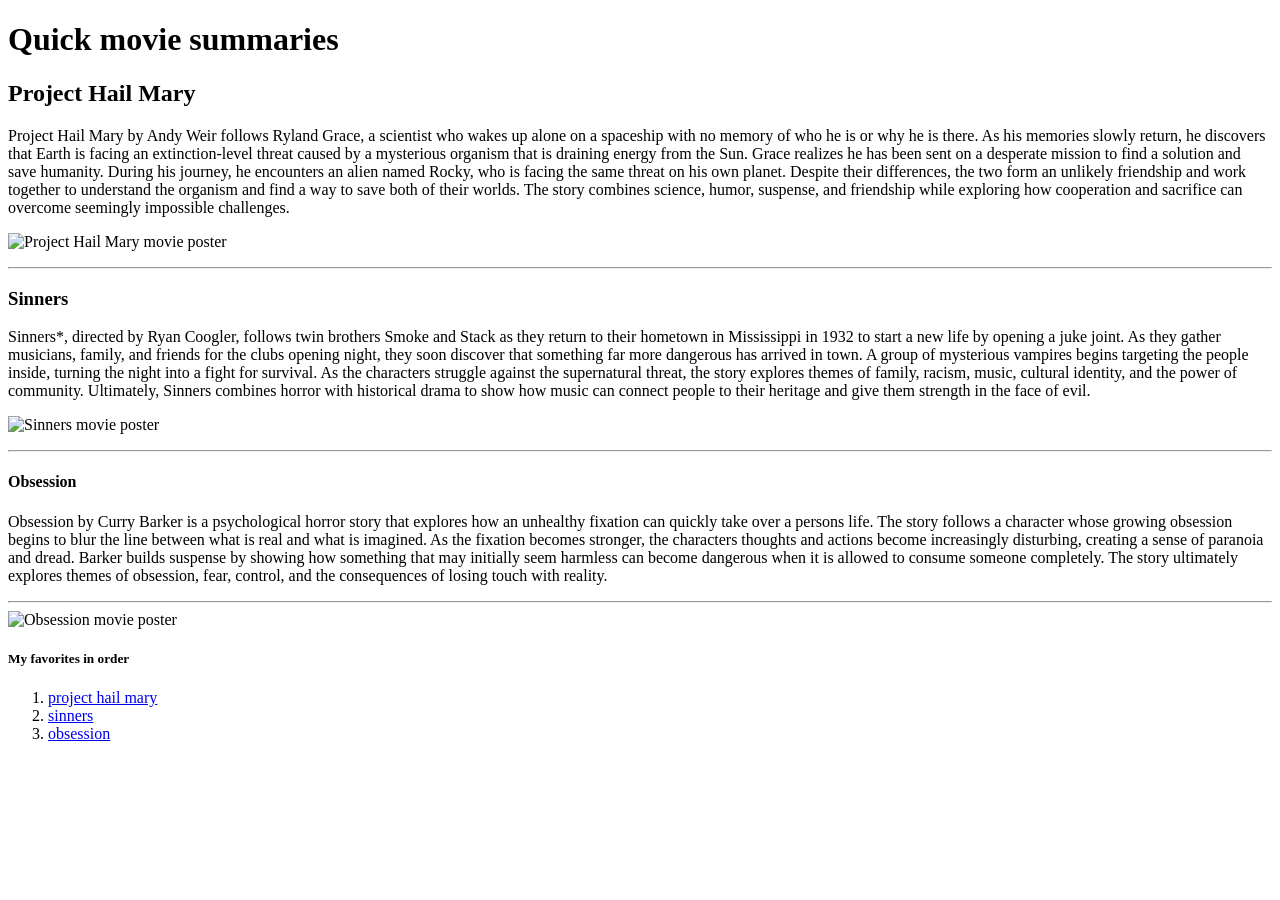
==== html5_css/index.html @ 53c1c384 "update" ====
<!DOCTYPE html>
<html>
    <head>
<meta charset="UTF-8">
    <title>Quick movie summaries</title>
    <link rel="stylesheet" href="lfranks.project1.css">
    </head>
  
    <body>
        <h1>Quick movie summaries</h1>
        <h2>Project Hail Mary</h2>
        <p>Project Hail Mary by Andy Weir follows Ryland Grace, a scientist who wakes up alone on a spaceship with no memory of who he is or why he is there. As his memories slowly return, he discovers that Earth is facing an extinction-level threat caused by a mysterious organism that is draining energy from the Sun. Grace realizes he has been sent on a desperate mission to find a solution and save humanity. During his journey, he encounters an alien named Rocky, who is facing the same threat on his own planet. Despite their differences, the two form an unlikely friendship and work together to understand the organism and find a way to save both of their worlds. The story combines science, humor, suspense, and friendship while exploring how cooperation and sacrifice can overcome seemingly impossible challenges.<p>
            <img src="project_hail_mary.jpg" alt="Project Hail Mary movie poster" width="300">
            <hr>
        <h3>Sinners</h3>
        <p>Sinners*, directed by Ryan Coogler, follows twin brothers Smoke and Stack as they return to their hometown in Mississippi in 1932 to start a new life by opening a juke joint. As they gather musicians, family, and friends for the clubs opening night, they soon discover that something far more dangerous has arrived in town. A group of mysterious vampires begins targeting the people inside, turning the night into a fight for survival. As the characters struggle against the supernatural threat, the story explores themes of family, racism, music, cultural identity, and the power of community. Ultimately, Sinners combines horror with historical drama to show how music can connect people to their heritage and give them strength in the face of evil.<p>
            <img src="sinners.jpg" alt="Sinners movie poster" width="300">
            <hr>
        <h4>Obsession</h4>
        <p>Obsession by Curry Barker is a psychological horror story that explores how an unhealthy fixation can quickly take over a persons life. The story follows a character whose growing obsession begins to blur the line between what is real and what is imagined. As the fixation becomes stronger, the characters thoughts and actions become increasingly disturbing, creating a sense of paranoia and dread. Barker builds suspense by showing how something that may initially seem harmless can become dangerous when it is allowed to consume someone completely. The story ultimately explores themes of obsession, fear, control, and the consequences of losing touch with reality. <p>
        <hr>
        <img src="obsession.jpg" alt="Obsession movie poster" width="300">
        <h5>My favorites in order</h5>
        <ol>
            <li><a href="https://en.wikipedia.org/wiki/Project_Hail_Mary_(film)" target="_blank">project hail mary</a></li>
            <li><a href="https://en.wikipedia.org/wiki/Sinners_(film)" target="_blank">sinners</a></li>
            <li><a href="https://en.wikipedia.org/wiki/Obsession_(2023_film)" target="_blank">obsession</a></li>
        </ol>
    </body>
</html>
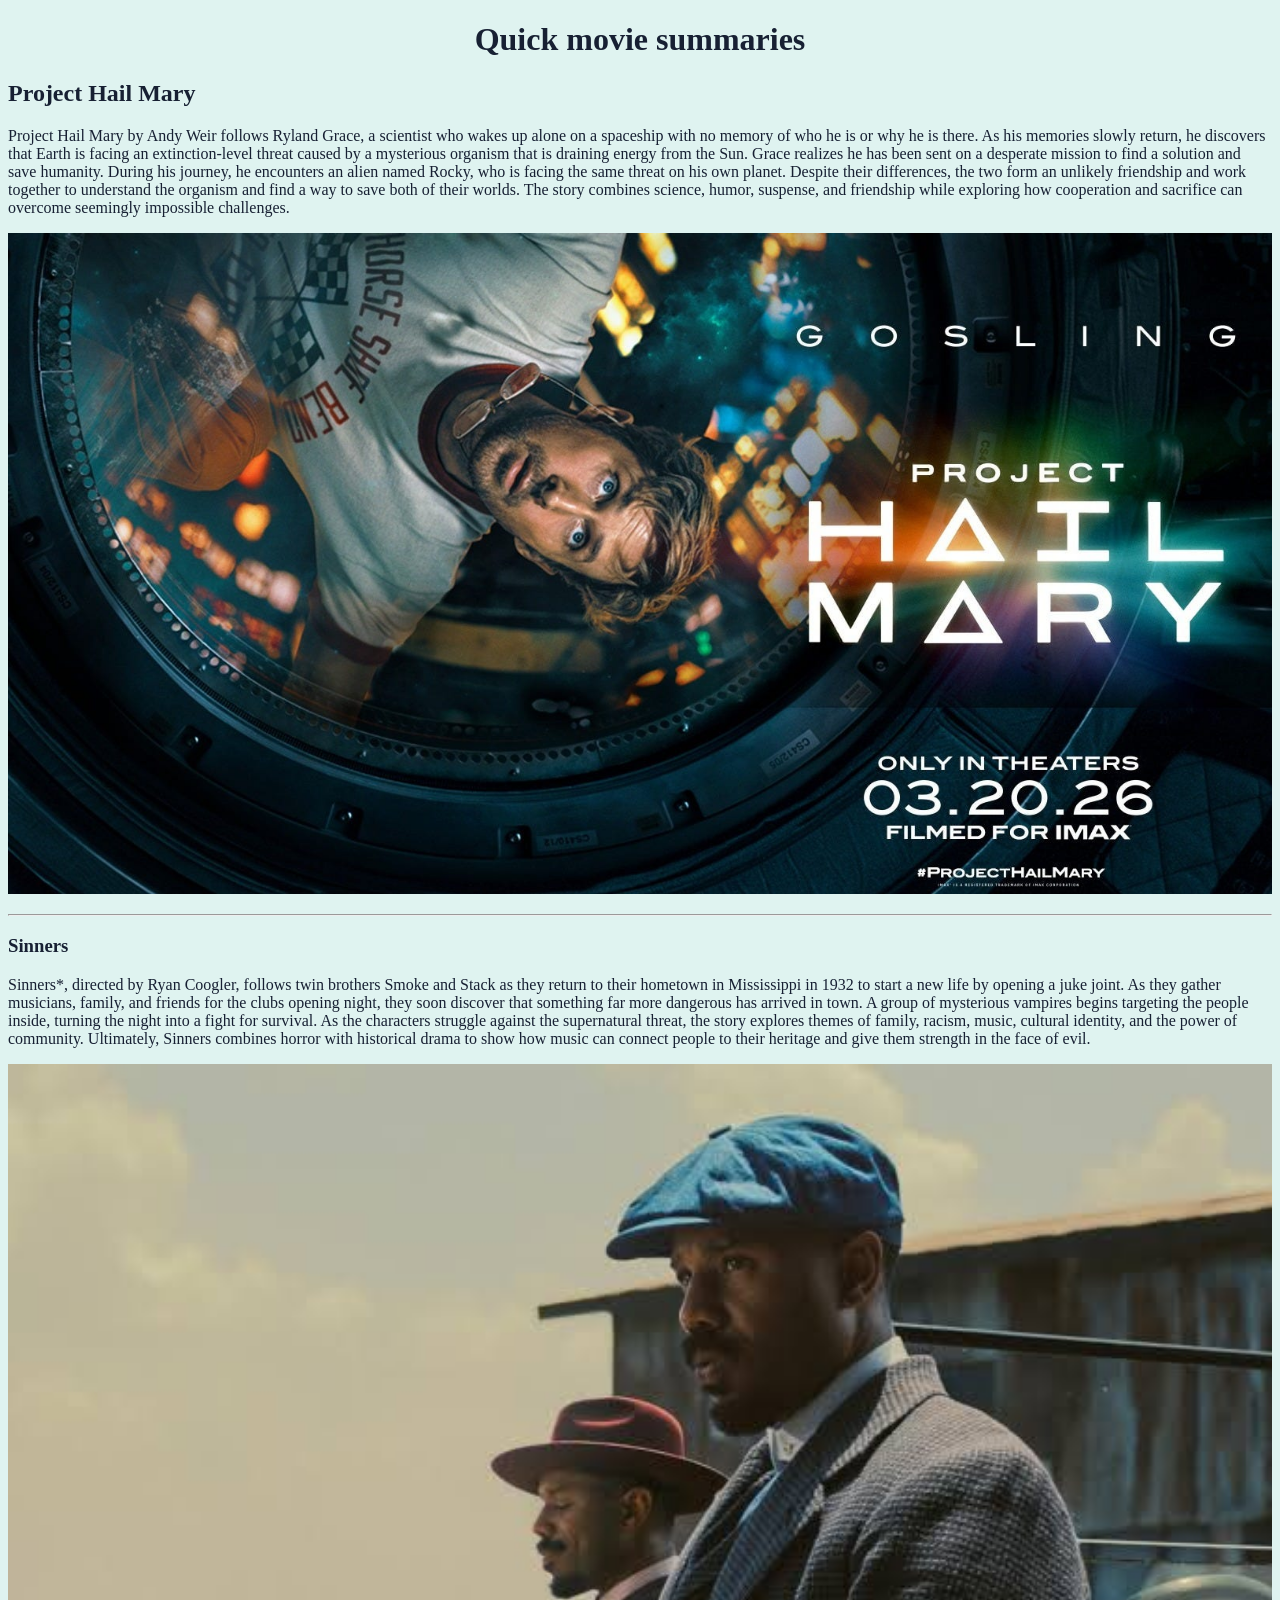
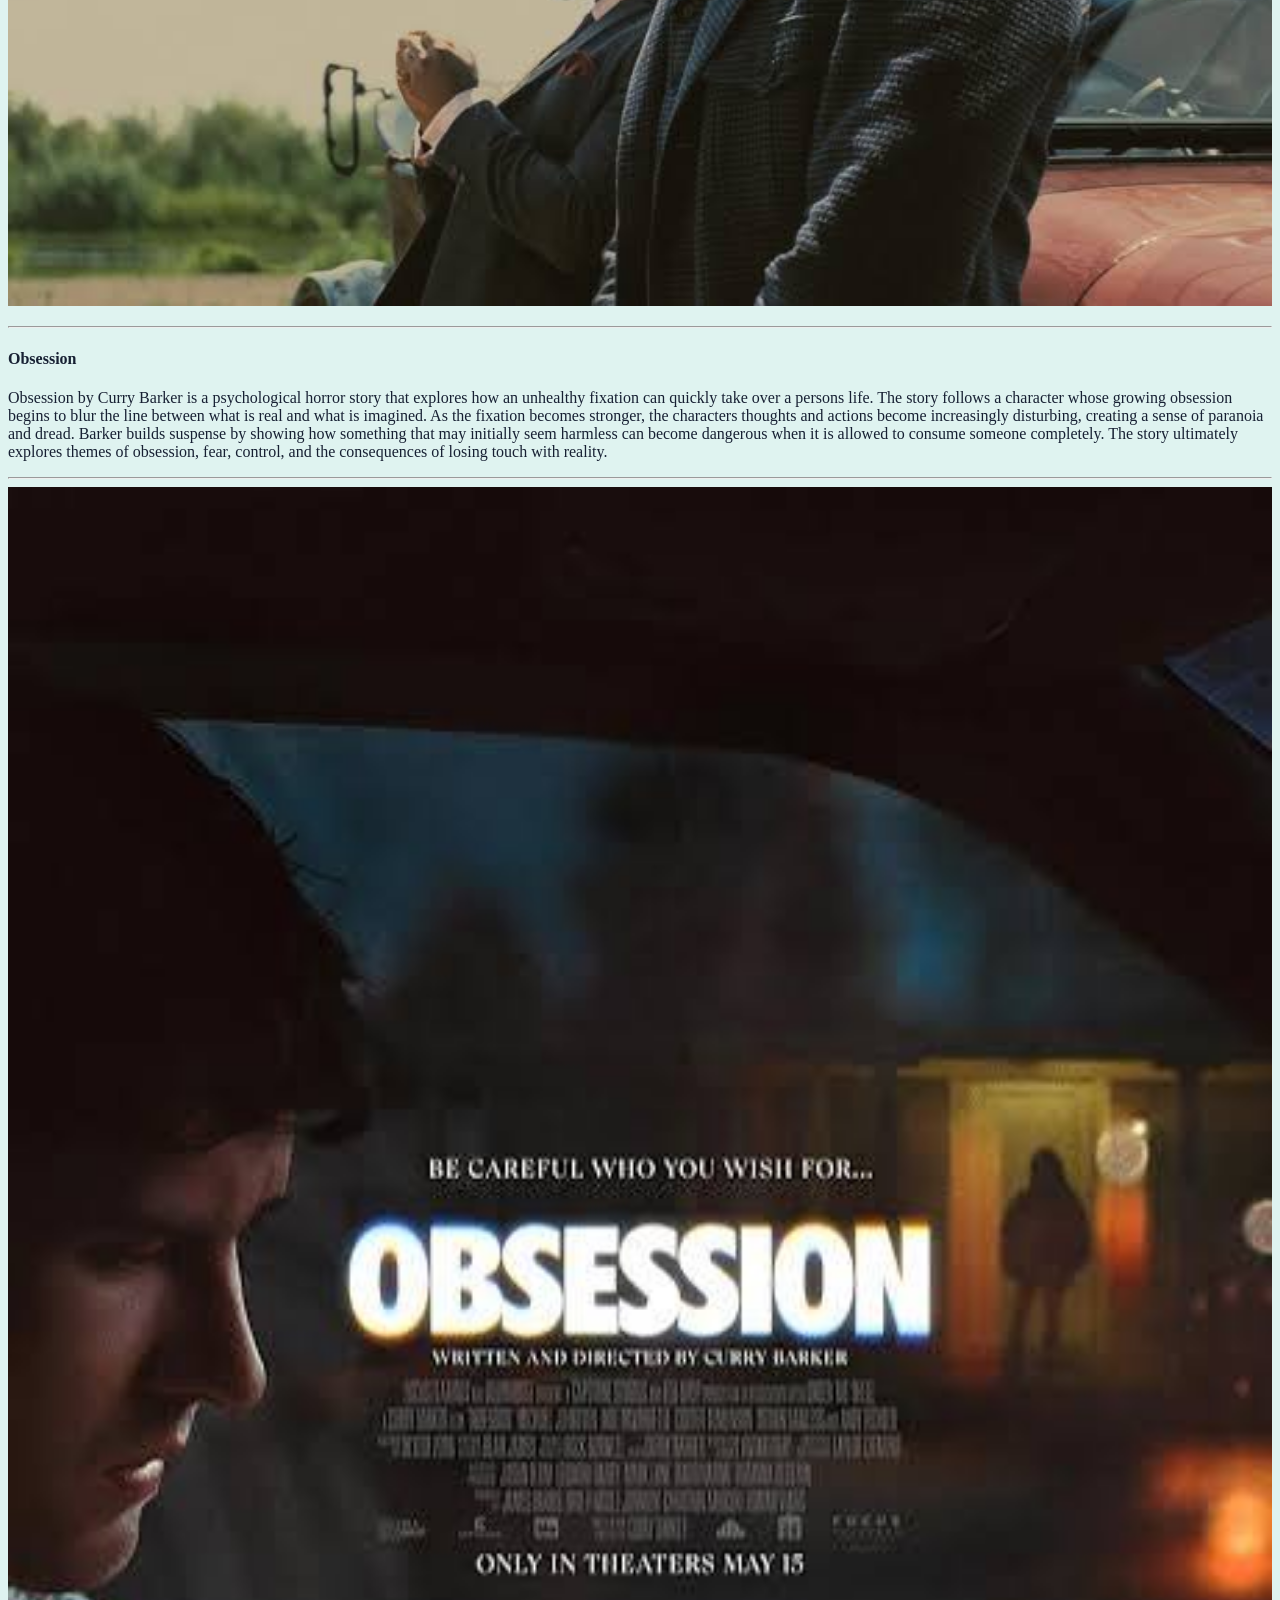
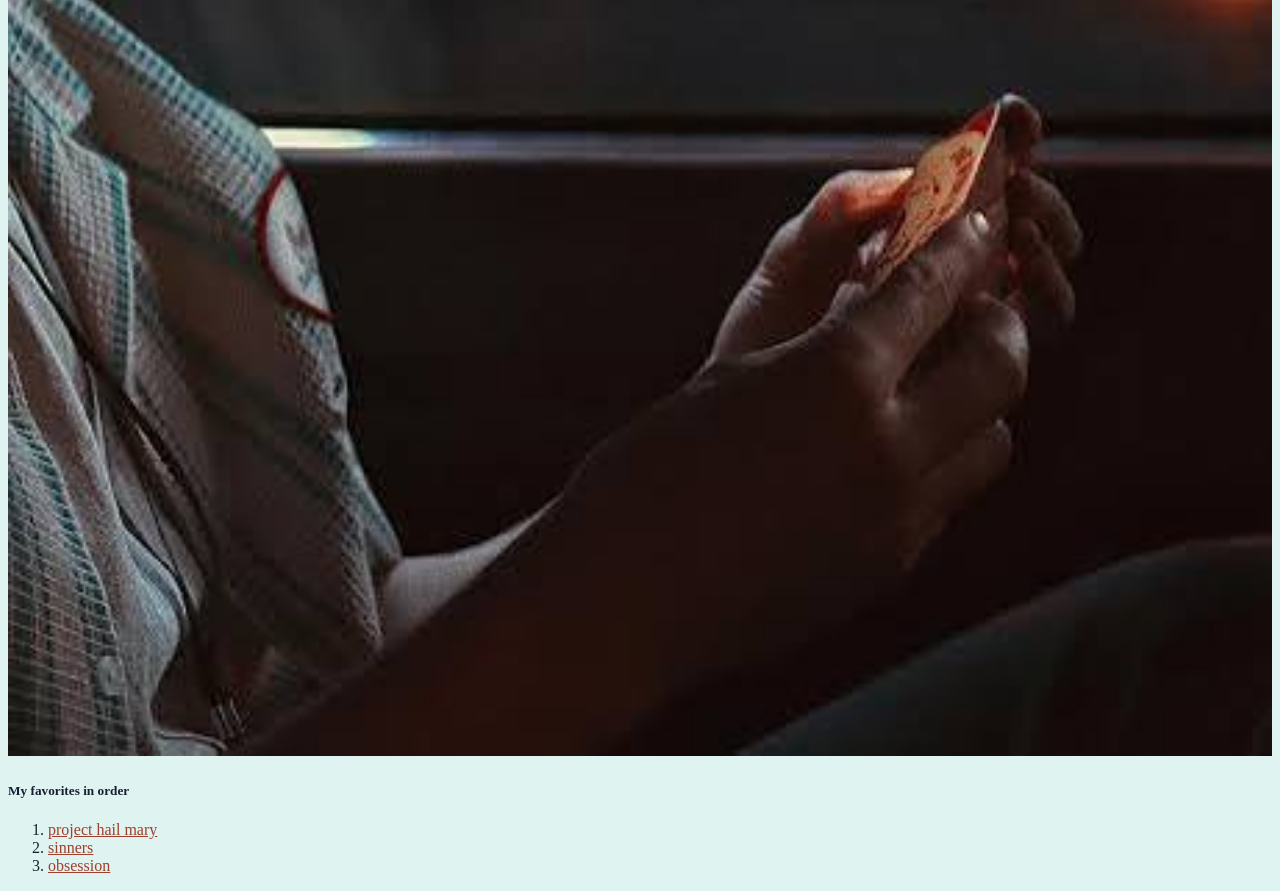
==== commit c818f12e: "update" ====
--- a/html5_css/index.html
+++ b/html5_css/index.html
@@ -3,23 +3,22 @@
     <head>
 <meta charset="UTF-8">
     <title>Quick movie summaries</title>
-    <link rel="stylesheet" href="lfranks.project1.css">
     </head>
   
-    <body>
-        <h1>Quick movie summaries</h1>
+    <body bgcolor="#dff3f0" text="#172033" link="#9f3f2d" vlink="#9f3f2d">
+        <h1 align="center">Quick movie summaries</h1>
         <h2>Project Hail Mary</h2>
         <p>Project Hail Mary by Andy Weir follows Ryland Grace, a scientist who wakes up alone on a spaceship with no memory of who he is or why he is there. As his memories slowly return, he discovers that Earth is facing an extinction-level threat caused by a mysterious organism that is draining energy from the Sun. Grace realizes he has been sent on a desperate mission to find a solution and save humanity. During his journey, he encounters an alien named Rocky, who is facing the same threat on his own planet. Despite their differences, the two form an unlikely friendship and work together to understand the organism and find a way to save both of their worlds. The story combines science, humor, suspense, and friendship while exploring how cooperation and sacrifice can overcome seemingly impossible challenges.<p>
-            <img src="project_hail_mary.jpg" alt="Project Hail Mary movie poster" width="300">
+            <img src="images/project hail mary.jpeg" alt="Project Hail Mary movie poster" width="100%">
             <hr>
         <h3>Sinners</h3>
         <p>Sinners*, directed by Ryan Coogler, follows twin brothers Smoke and Stack as they return to their hometown in Mississippi in 1932 to start a new life by opening a juke joint. As they gather musicians, family, and friends for the clubs opening night, they soon discover that something far more dangerous has arrived in town. A group of mysterious vampires begins targeting the people inside, turning the night into a fight for survival. As the characters struggle against the supernatural threat, the story explores themes of family, racism, music, cultural identity, and the power of community. Ultimately, Sinners combines horror with historical drama to show how music can connect people to their heritage and give them strength in the face of evil.<p>
-            <img src="sinners.jpg" alt="Sinners movie poster" width="300">
+            <img src="images/sinners.jpeg" alt="Sinners movie poster" width="100%">
             <hr>
         <h4>Obsession</h4>
         <p>Obsession by Curry Barker is a psychological horror story that explores how an unhealthy fixation can quickly take over a persons life. The story follows a character whose growing obsession begins to blur the line between what is real and what is imagined. As the fixation becomes stronger, the characters thoughts and actions become increasingly disturbing, creating a sense of paranoia and dread. Barker builds suspense by showing how something that may initially seem harmless can become dangerous when it is allowed to consume someone completely. The story ultimately explores themes of obsession, fear, control, and the consequences of losing touch with reality. <p>
         <hr>
-        <img src="obsession.jpg" alt="Obsession movie poster" width="300">
+        <img src="images/obsession.jpeg" alt="Obsession movie poster" width="100%">
         <h5>My favorites in order</h5>
         <ol>
             <li><a href="https://en.wikipedia.org/wiki/Project_Hail_Mary_(film)" target="_blank">project hail mary</a></li>
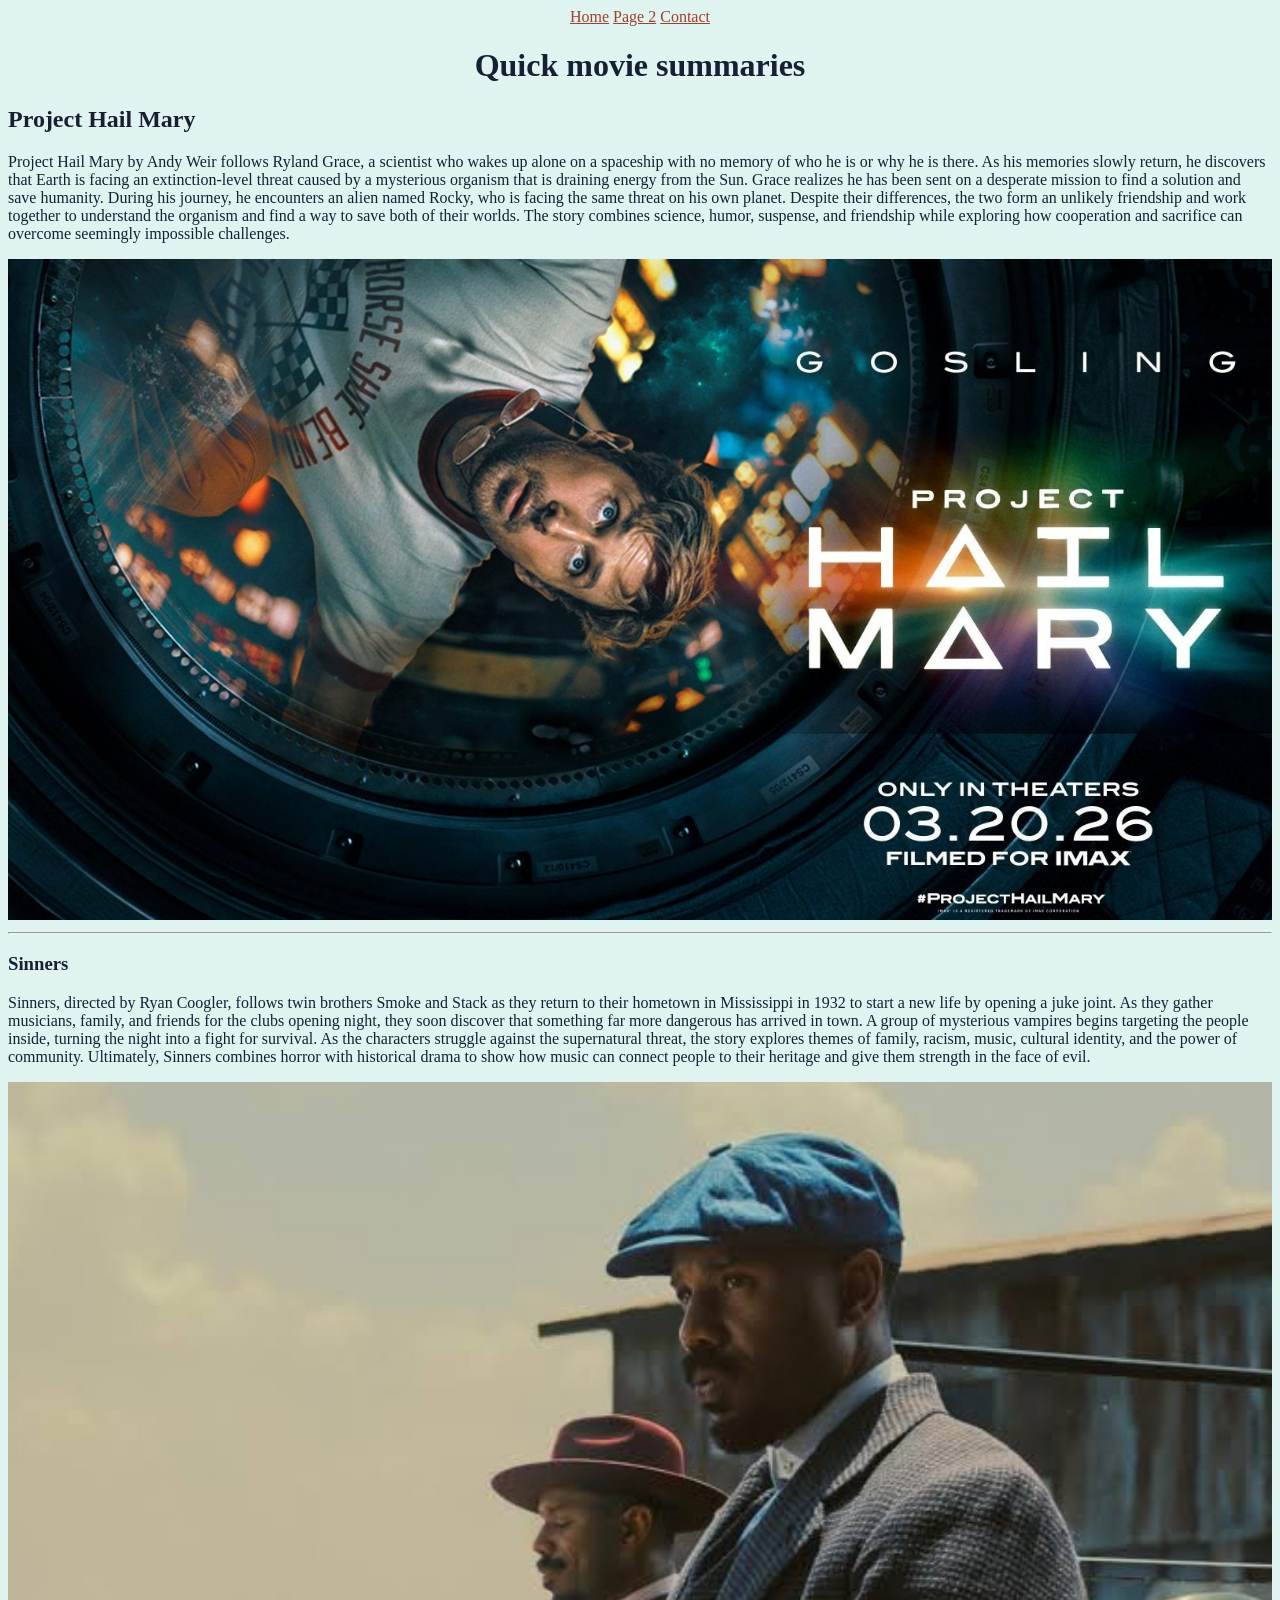
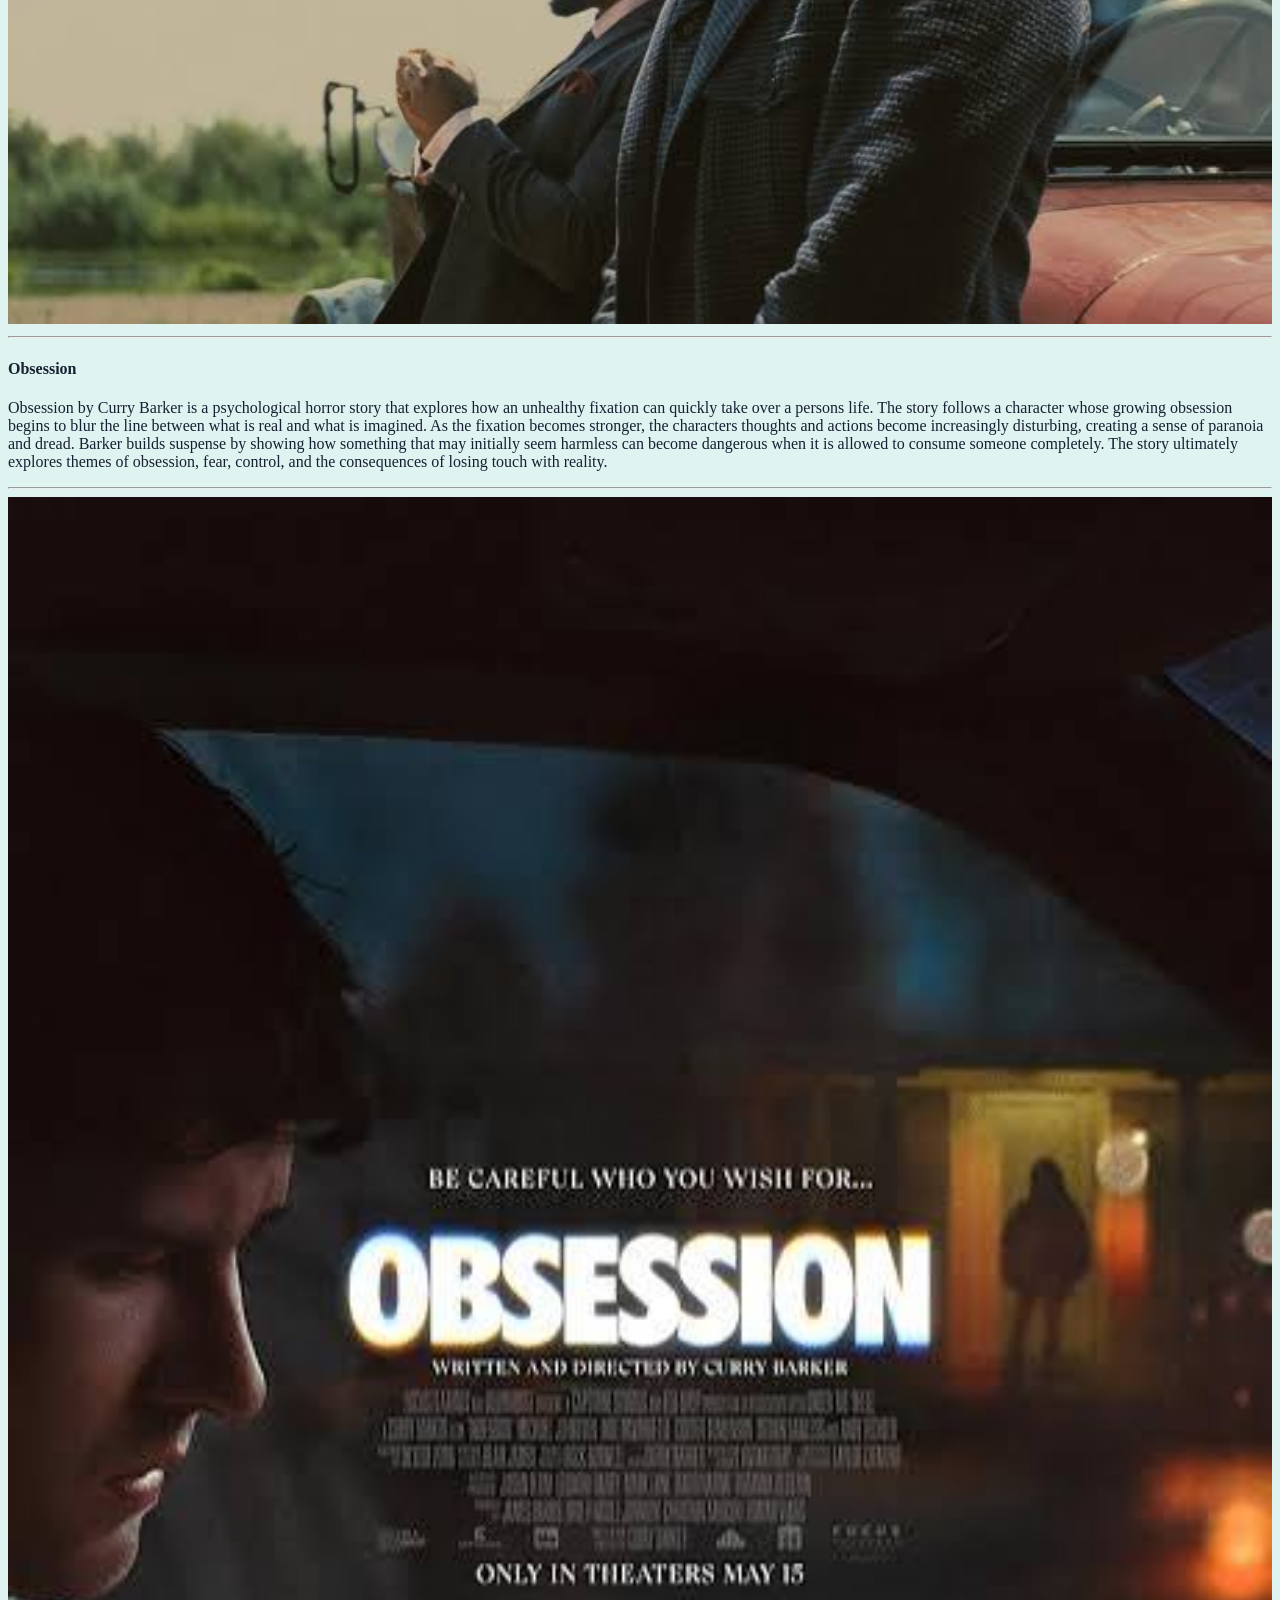
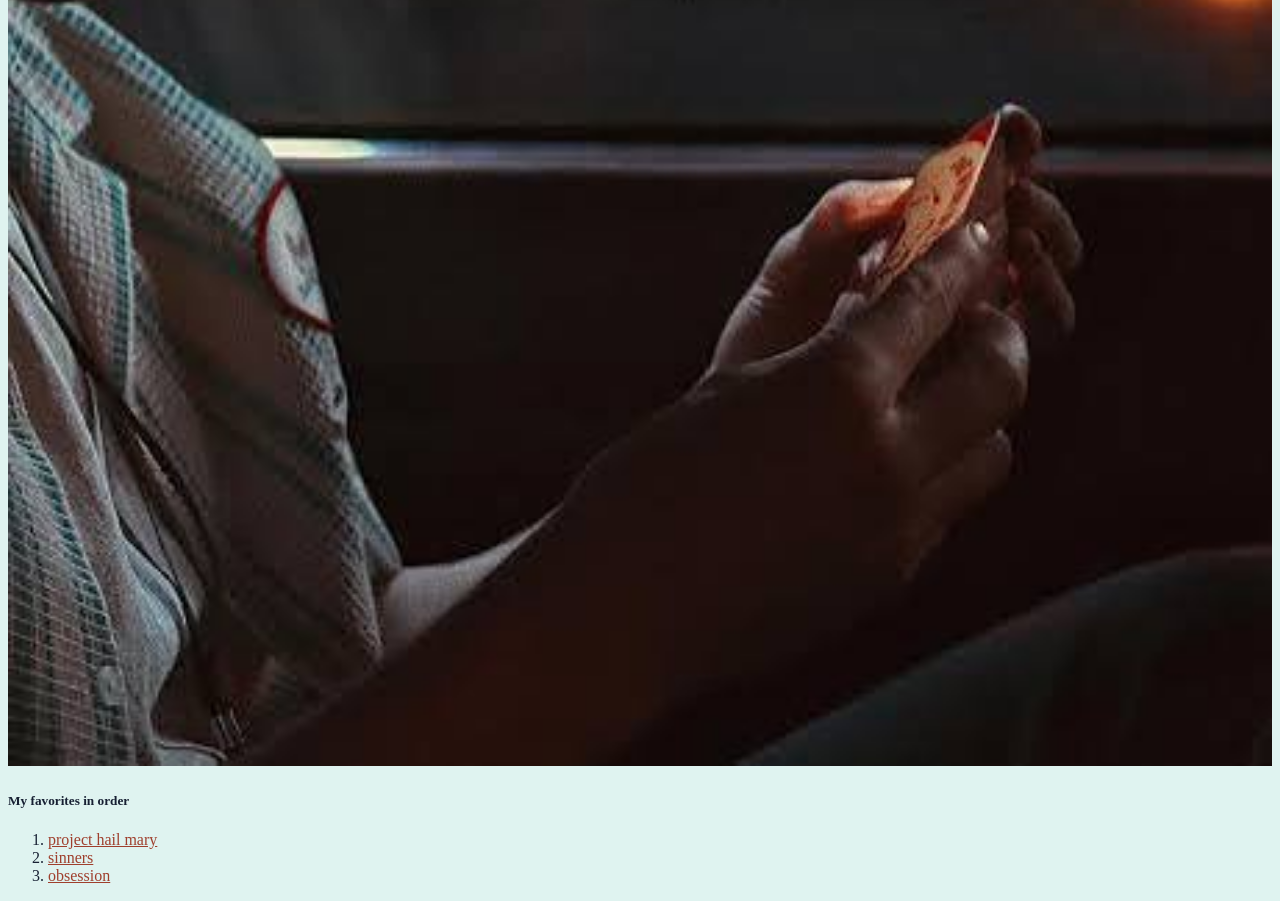
==== commit ae5c4777: "update" ====
--- a/html5_css/index.html
+++ b/html5_css/index.html
@@ -1,29 +1,34 @@
 <!DOCTYPE html>
-<html>
+<html lang="en">
     <head>
 <meta charset="UTF-8">
     <title>Quick movie summaries</title>
     </head>
   
     <body bgcolor="#dff3f0" text="#172033" link="#9f3f2d" vlink="#9f3f2d">
+        <nav align="center">
+            <a href="index.html">Home</a>
+            <a href="project1.page2.html">Page 2</a>
+            <a href="../intro_to_html/index.contact.html">Contact</a>
+        </nav>
         <h1 align="center">Quick movie summaries</h1>
         <h2>Project Hail Mary</h2>
-        <p>Project Hail Mary by Andy Weir follows Ryland Grace, a scientist who wakes up alone on a spaceship with no memory of who he is or why he is there. As his memories slowly return, he discovers that Earth is facing an extinction-level threat caused by a mysterious organism that is draining energy from the Sun. Grace realizes he has been sent on a desperate mission to find a solution and save humanity. During his journey, he encounters an alien named Rocky, who is facing the same threat on his own planet. Despite their differences, the two form an unlikely friendship and work together to understand the organism and find a way to save both of their worlds. The story combines science, humor, suspense, and friendship while exploring how cooperation and sacrifice can overcome seemingly impossible challenges.<p>
+        <p>Project Hail Mary by Andy Weir follows Ryland Grace, a scientist who wakes up alone on a spaceship with no memory of who he is or why he is there. As his memories slowly return, he discovers that Earth is facing an extinction-level threat caused by a mysterious organism that is draining energy from the Sun. Grace realizes he has been sent on a desperate mission to find a solution and save humanity. During his journey, he encounters an alien named Rocky, who is facing the same threat on his own planet. Despite their differences, the two form an unlikely friendship and work together to understand the organism and find a way to save both of their worlds. The story combines science, humor, suspense, and friendship while exploring how cooperation and sacrifice can overcome seemingly impossible challenges.</p>
             <img src="images/project hail mary.jpeg" alt="Project Hail Mary movie poster" width="100%">
             <hr>
         <h3>Sinners</h3>
-        <p>Sinners*, directed by Ryan Coogler, follows twin brothers Smoke and Stack as they return to their hometown in Mississippi in 1932 to start a new life by opening a juke joint. As they gather musicians, family, and friends for the clubs opening night, they soon discover that something far more dangerous has arrived in town. A group of mysterious vampires begins targeting the people inside, turning the night into a fight for survival. As the characters struggle against the supernatural threat, the story explores themes of family, racism, music, cultural identity, and the power of community. Ultimately, Sinners combines horror with historical drama to show how music can connect people to their heritage and give them strength in the face of evil.<p>
+        <p>Sinners, directed by Ryan Coogler, follows twin brothers Smoke and Stack as they return to their hometown in Mississippi in 1932 to start a new life by opening a juke joint. As they gather musicians, family, and friends for the clubs opening night, they soon discover that something far more dangerous has arrived in town. A group of mysterious vampires begins targeting the people inside, turning the night into a fight for survival. As the characters struggle against the supernatural threat, the story explores themes of family, racism, music, cultural identity, and the power of community. Ultimately, Sinners combines horror with historical drama to show how music can connect people to their heritage and give them strength in the face of evil.</p>
             <img src="images/sinners.jpeg" alt="Sinners movie poster" width="100%">
             <hr>
         <h4>Obsession</h4>
-        <p>Obsession by Curry Barker is a psychological horror story that explores how an unhealthy fixation can quickly take over a persons life. The story follows a character whose growing obsession begins to blur the line between what is real and what is imagined. As the fixation becomes stronger, the characters thoughts and actions become increasingly disturbing, creating a sense of paranoia and dread. Barker builds suspense by showing how something that may initially seem harmless can become dangerous when it is allowed to consume someone completely. The story ultimately explores themes of obsession, fear, control, and the consequences of losing touch with reality. <p>
+        <p>Obsession by Curry Barker is a psychological horror story that explores how an unhealthy fixation can quickly take over a persons life. The story follows a character whose growing obsession begins to blur the line between what is real and what is imagined. As the fixation becomes stronger, the characters thoughts and actions become increasingly disturbing, creating a sense of paranoia and dread. Barker builds suspense by showing how something that may initially seem harmless can become dangerous when it is allowed to consume someone completely. The story ultimately explores themes of obsession, fear, control, and the consequences of losing touch with reality.</p>
         <hr>
         <img src="images/obsession.jpeg" alt="Obsession movie poster" width="100%">
         <h5>My favorites in order</h5>
         <ol>
-            <li><a href="https://en.wikipedia.org/wiki/Project_Hail_Mary_(film)" target="_blank">project hail mary</a></li>
-            <li><a href="https://en.wikipedia.org/wiki/Sinners_(film)" target="_blank">sinners</a></li>
-            <li><a href="https://en.wikipedia.org/wiki/Obsession_(2023_film)" target="_blank">obsession</a></li>
+            <li><a href="https://en.wikipedia.org/wiki/Project_Hail_Mary_(film)" target="_blank" rel="noopener noreferrer">project hail mary</a></li>
+            <li><a href="https://en.wikipedia.org/wiki/Sinners_(film)" target="_blank" rel="noopener noreferrer">sinners</a></li>
+            <li><a href="https://en.wikipedia.org/wiki/Obsession_(2023_film)" target="_blank" rel="noopener noreferrer">obsession</a></li>
         </ol>
     </body>
 </html>
